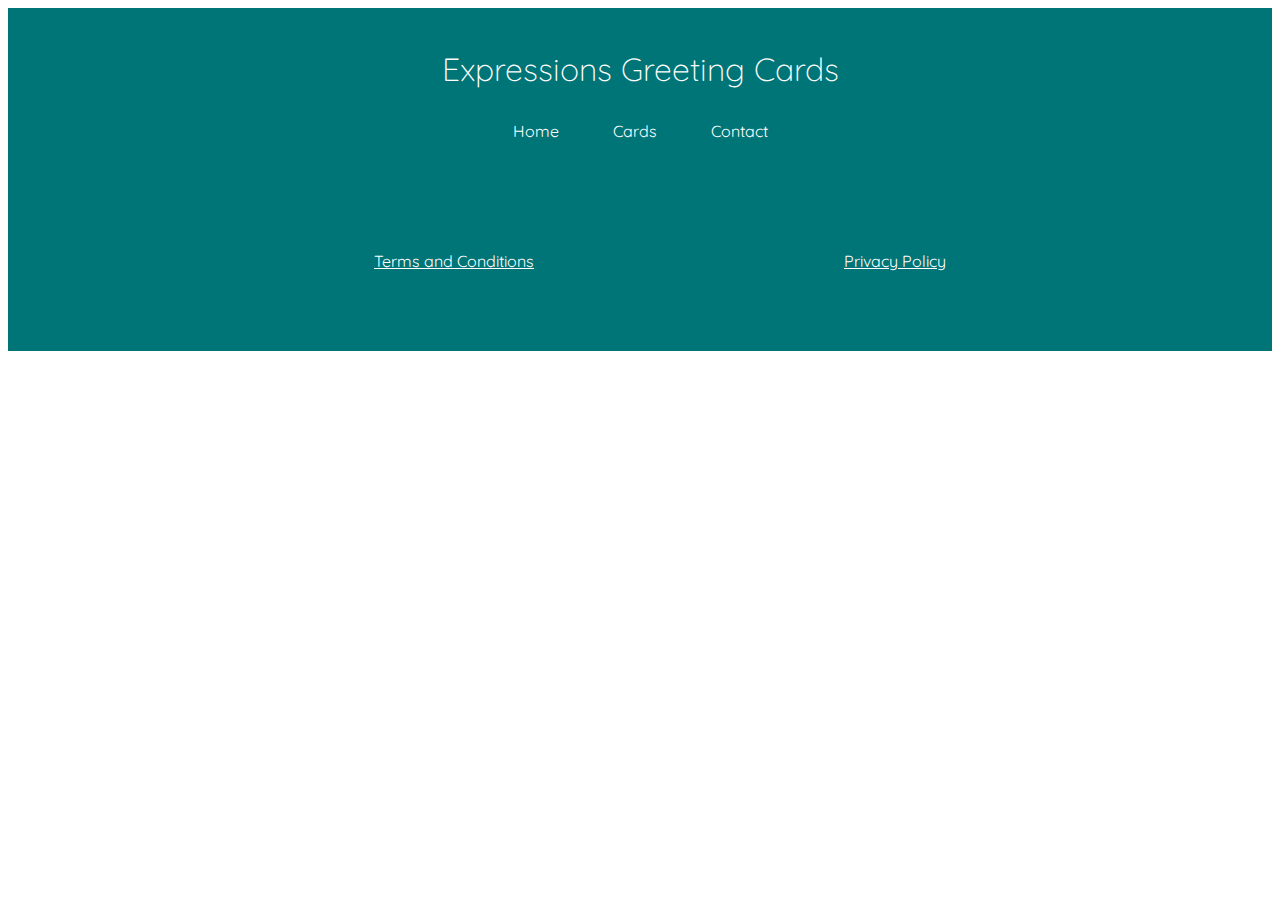
==== terms.html @ 34875c68 "added terms.html" ====
<!DOCTYPE html>
<html lang="en">
  <head>
    <meta charset="UTF-8" />
    <meta name="viewport" content="width=device-width, initial-scale=1.0" />
    <meta http-equiv="X-UA-Compatible" content="ie=edge" />
    <title>Expressons Greeting Cards</title>
    <link rel="stylesheet" href="style.css" />
    <script src="components/header.js" type="text/javascript" defer></script>
    <script src="components/footer.js" type="text/javascript" defer></script>
  </head>
  <body>
    <header-component></header-component>
    <script src="index.js"></script>
    <main>
      
    </main>
    <footer-component></footer-component>
  </body>
</html>
---- style.css ----
@import url('https://fonts.googleapis.com/css2?family=Cormorant+Garamond:ital,wght@0,300;0,400;0,500;0,600;0,700;1,300;1,400;1,500;1,600;1,700&family=Montserrat:ital,wght@0,100..900;1,100..900&display=swap');
@import url('https://fonts.googleapis.com/css2?family=Montserrat:ital,wght@0,100..900;1,100..900&display=swap');
@import url('https://fonts.googleapis.com/css2?family=Quicksand:wght@300..700&display=swap');


h1 {
  font-family: 'Quicksand';
  font-size: 2rem;
  text-align: center;

}

.footer {
  background-color: rgb(0 117 119);
  padding: 4rem;
  

  & ul {
    font-family: 'Quicksand';
    display: flex;
    flex-direction: row;
    align-items: center;
    justify-content: space-evenly;
    gap: 3rem;
    & li {
      list-style-type: none;
      & a {
        color:#ffffff;
      }
    }
  }
}
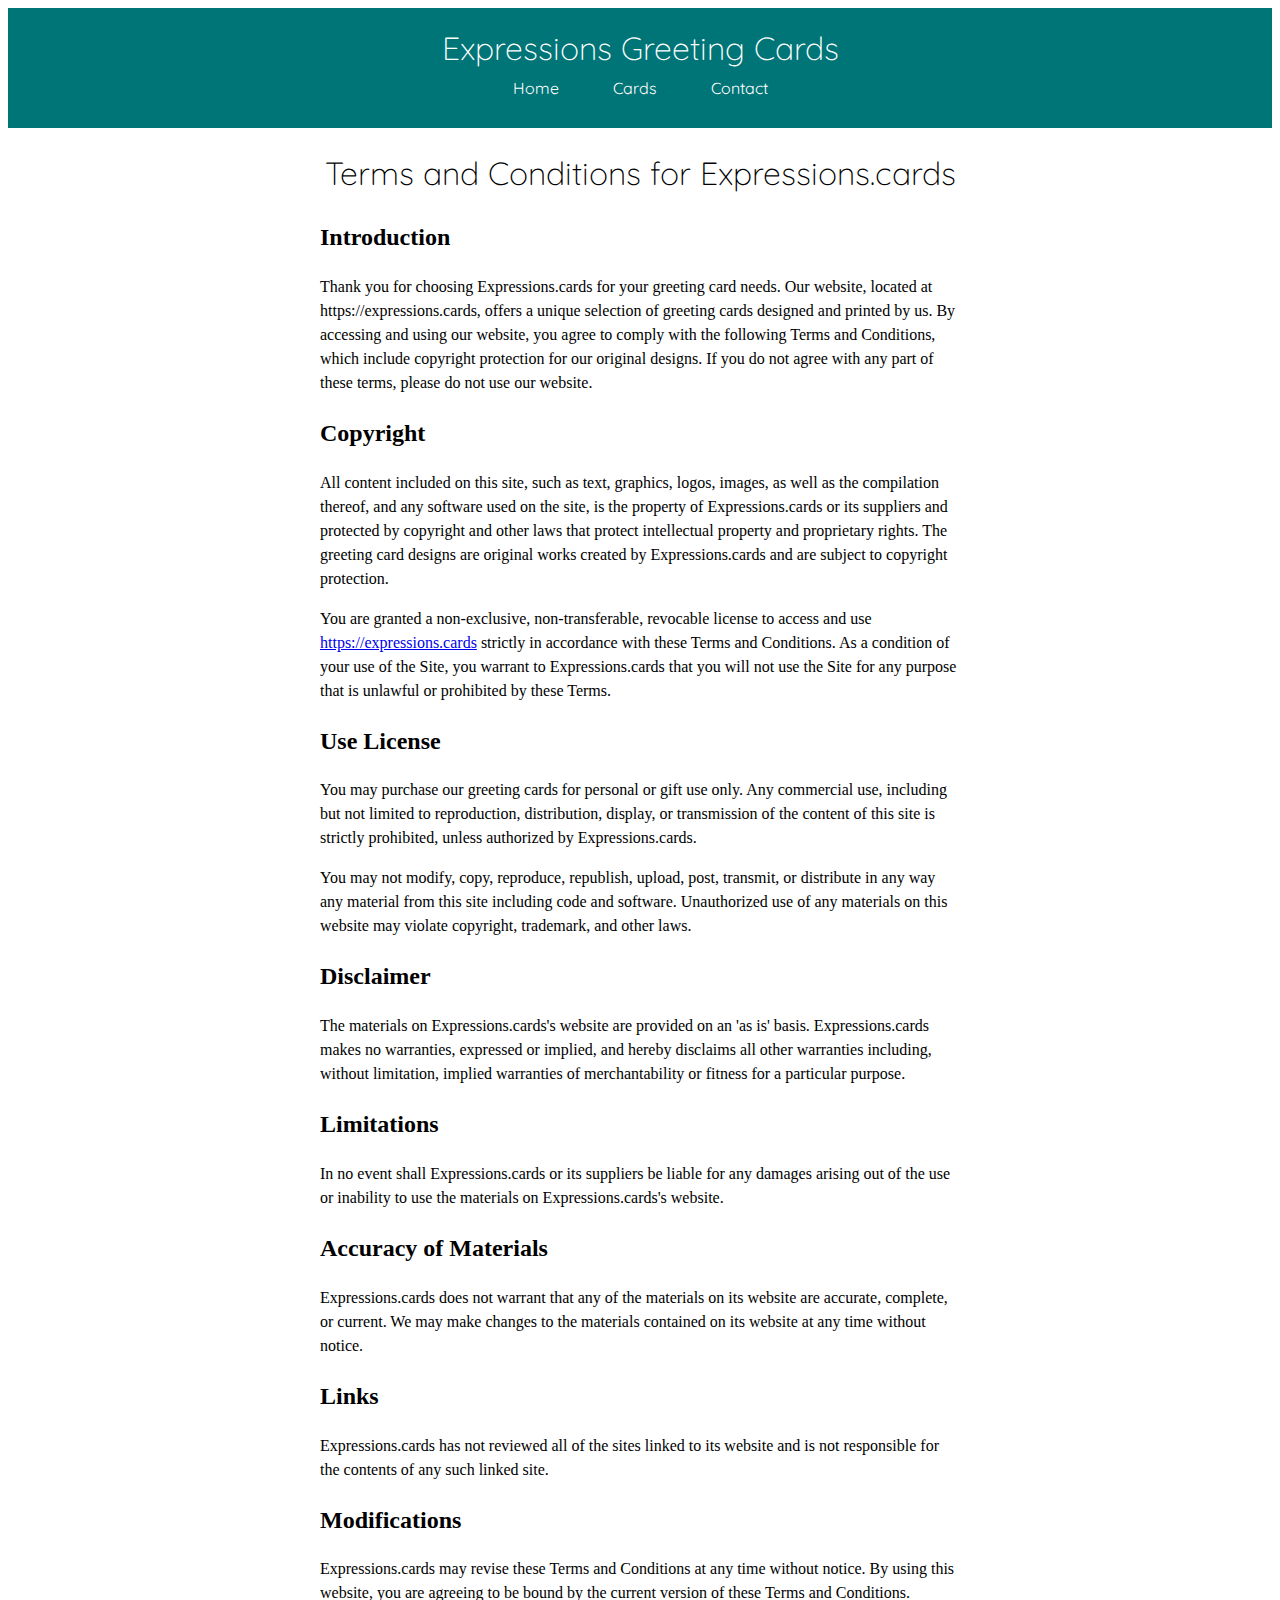
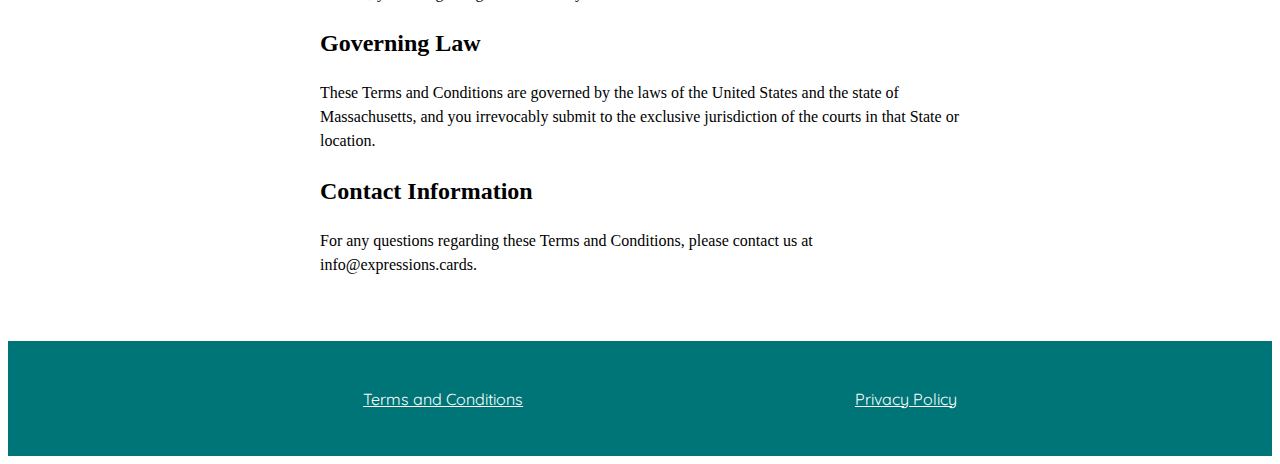
==== commit ea03f638: "style updates" ====
--- a/terms.html
+++ b/terms.html
@@ -12,8 +12,91 @@
   <body>
     <header-component></header-component>
     <script src="index.js"></script>
-    <main>
-      
+    <main id="main" class="terms">
+      <h1>Terms and Conditions for Expressions.cards</h1>
+      <h2>Introduction</h2>
+      <p>
+        Thank you for choosing Expressions.cards for your greeting card needs.
+        Our website, located at https://expressions.cards, offers a unique
+        selection of greeting cards designed and printed by us. By accessing and
+        using our website, you agree to comply with the following Terms and
+        Conditions, which include copyright protection for our original designs.
+        If you do not agree with any part of these terms, please do not use our
+        website.
+      </p>
+      <h2>Copyright</h2>
+      <p>
+        All content included on this site, such as text, graphics, logos,
+        images, as well as the compilation thereof, and any software used on the
+        site, is the property of Expressions.cards or its suppliers and
+        protected by copyright and other laws that protect intellectual property
+        and proprietary rights. The greeting card designs are original works
+        created by Expressions.cards and are subject to copyright protection.
+      </p>
+      <p>
+        You are granted a non-exclusive, non-transferable, revocable license to
+        access and use
+        <a href="https://expressions.cards">https://expressions.cards</a>
+        strictly in accordance with these Terms and Conditions. As a condition
+        of your use of the Site, you warrant to Expressions.cards that you will
+        not use the Site for any purpose that is unlawful or prohibited by these
+        Terms.
+      </p>
+      <h2>Use License</h2>
+      <p>
+        You may purchase our greeting cards for personal or gift use only. Any
+        commercial use, including but not limited to reproduction, distribution,
+        display, or transmission of the content of this site is strictly
+        prohibited, unless authorized by Expressions.cards.
+      </p>
+      <p>
+        You may not modify, copy, reproduce, republish, upload, post, transmit,
+        or distribute in any way any material from this site including code and
+        software. Unauthorized use of any materials on this website may violate
+        copyright, trademark, and other laws.
+      </p>
+      <h2>Disclaimer</h2>
+      <p>
+        The materials on Expressions.cards's website are provided on an 'as is'
+        basis. Expressions.cards makes no warranties, expressed or implied, and
+        hereby disclaims all other warranties including, without limitation,
+        implied warranties of merchantability or fitness for a particular
+        purpose.
+      </p>
+      <h2>Limitations</h2>
+      <p>
+        In no event shall Expressions.cards or its suppliers be liable for any
+        damages arising out of the use or inability to use the materials on
+        Expressions.cards's website.
+      </p>
+      <h2>Accuracy of Materials</h2>
+      <p>
+        Expressions.cards does not warrant that any of the materials on its
+        website are accurate, complete, or current. We may make changes to the
+        materials contained on its website at any time without notice.
+      </p>
+      <h2>Links</h2>
+      <p>
+        Expressions.cards has not reviewed all of the sites linked to its
+        website and is not responsible for the contents of any such linked site.
+      </p>
+      <h2>Modifications</h2>
+      <p>
+        Expressions.cards may revise these Terms and Conditions at any time
+        without notice. By using this website, you are agreeing to be bound by
+        the current version of these Terms and Conditions.
+      </p>
+      <h2>Governing Law</h2>
+      <p>
+        These Terms and Conditions are governed by the laws of the United States
+        and the state of Massachusetts, and you irrevocably submit to the
+        exclusive jurisdiction of the courts in that State or location.
+      </p>
+      <h2>Contact Information</h2>
+      <p>
+        For any questions regarding these Terms and Conditions, please contact
+        us at info@expressions.cards.
+      </p>
     </main>
     <footer-component></footer-component>
   </body>
--- a/style.css
+++ b/style.css
@@ -6,13 +6,15 @@
 h1 {
   font-family: 'Quicksand';
   font-size: 2rem;
+  font-weight: 300;
   text-align: center;
 
 }
 
 .footer {
   background-color: rgb(0 117 119);
-  padding: 4rem;
+  padding: 3cap;
+  margin-top: 4rem;
   
 
   & ul {
@@ -30,3 +32,10 @@
     }
   }
 }
+
+#main {
+  line-height: 1.5;
+  max-width: 40rem;
+  width: 80vw;
+  margin: 0 auto;
+}